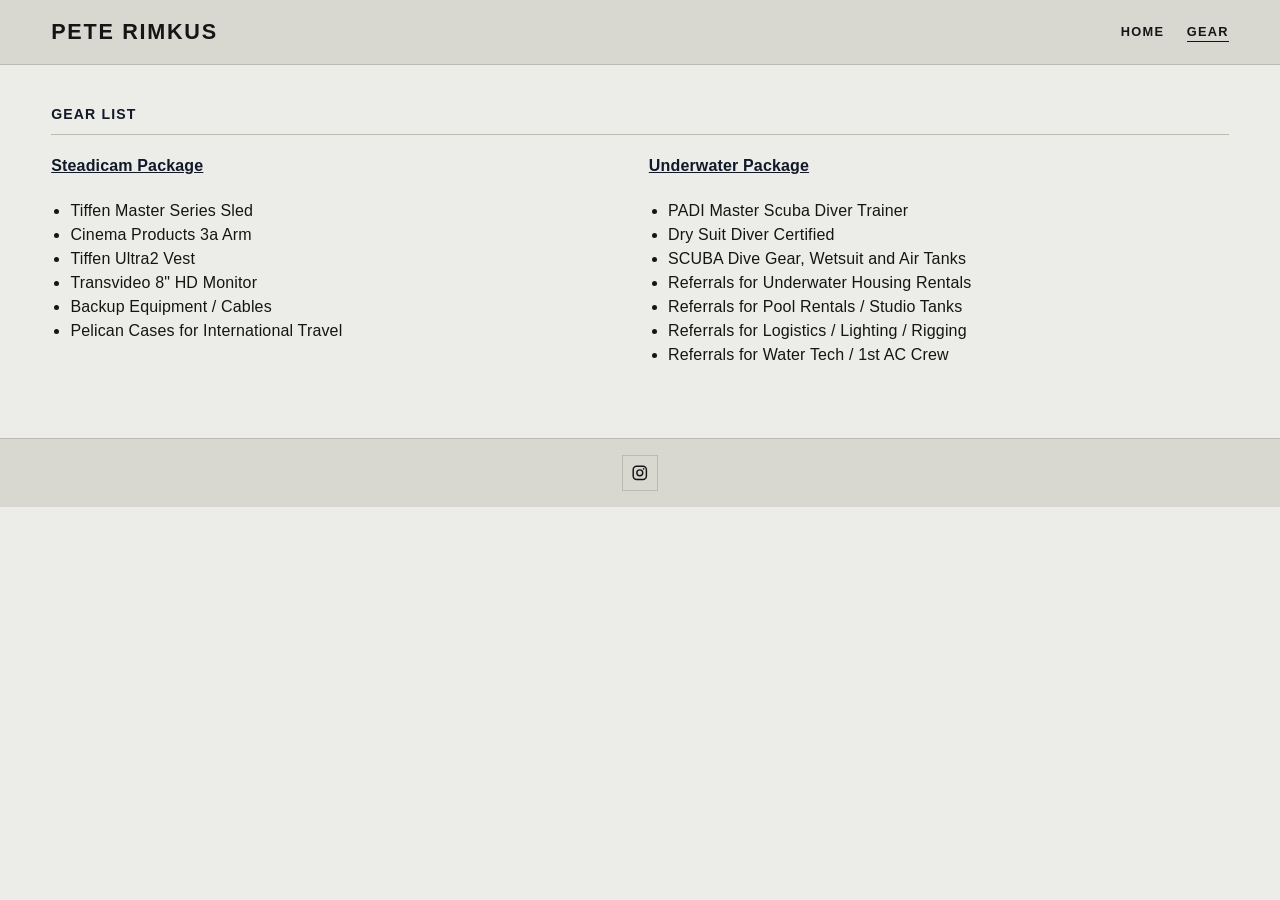
==== site/gear.html @ 2723614b "Add initial site structure with gear and index pages, and styles" ====
<!DOCTYPE html>
<html lang="en">
<head>
  <meta charset="UTF-8">
  <meta name="viewport" content="width=device-width, initial-scale=1.0">
  <title>Gear | Pete Rimkus</title>
  <link rel="stylesheet" href="./styles.css">
</head>
<body>
  <header class="site-header">
    <div class="container">
      <a class="site-title" href="./index.html" aria-label="Home">Pete Rimkus</a>
      <nav class="nav" aria-label="Main navigation">
        <a href="./index.html">Home</a>
        <a class="active" href="./gear.html">Gear</a>
      </nav>
    </div>
  </header>

  <main class="container">
    <section class="section">
      <h2 class="section-title">Gear List</h2>
      <div class="grid-2">
        <article class="card list">
          <h4><u>Steadicam Package</u></h4>
          <ul>
            <li>Tiffen Master Series Sled</li>
            <li>Cinema Products 3a Arm</li>
            <li>Tiffen Ultra2 Vest</li>
            <li>Transvideo 8" HD Monitor</li>
            <li>Backup Equipment / Cables</li>
            <li>Pelican Cases for International Travel</li>
          </ul>
        </article>

        <article class="card list">
          <h4><u>Underwater Package</u></h4>
          <ul>
            <li>PADI Master Scuba Diver Trainer</li>
            <li>Dry Suit Diver Certified</li>
            <li>SCUBA Dive Gear, Wetsuit and Air Tanks</li>
            <li>Referrals for Underwater Housing Rentals</li>
            <li>Referrals for Pool Rentals / Studio Tanks</li>
            <li>Referrals for Logistics / Lighting / Rigging</li>
            <li>Referrals for Water Tech / 1st AC Crew</li>
          </ul>
        </article>
      </div>
    </section>
  </main>

  <footer class="site-footer">
    <div class="container">
      <a class="social-link" href="https://www.instagram.com/steadi.pete" target="_blank" rel="noopener noreferrer" aria-label="Instagram">
        <svg viewBox="0 0 24 24" aria-hidden="true" focusable="false">
          <path d="M7.8 2h8.4C19.4 2 22 4.6 22 7.8v8.4c0 3.2-2.6 5.8-5.8 5.8H7.8C4.6 22 2 19.4 2 16.2V7.8C2 4.6 4.6 2 7.8 2Zm-.2 2A3.6 3.6 0 0 0 4 7.6v8.8A3.6 3.6 0 0 0 7.6 20h8.8a3.6 3.6 0 0 0 3.6-3.6V7.6A3.6 3.6 0 0 0 16.4 4H7.6Zm9.65 1.5a1.15 1.15 0 1 1 0 2.3 1.15 1.15 0 0 1 0-2.3ZM12 7a5 5 0 1 1 0 10 5 5 0 0 1 0-10Zm0 2a3 3 0 1 0 0 6 3 3 0 0 0 0-6Z"></path>
        </svg>
        <span class="sr-only">Instagram</span>
      </a>
    </div>
  </footer>
</body>
</html>
---- site/styles.css ----
:root {
  --bg: #ecece8;
  --text: #151515;
  --muted: #555;
  --card: #f7f7f4;
  --line: #bcbcb5;
  --surface: #d8d8d1;
  --accent: #111;
}

* {
  box-sizing: border-box;
}

body {
  margin: 0;
  font-family: "Avenir Next", "Helvetica Neue", "Segoe UI", Arial, sans-serif;
  color: var(--text);
  background: var(--bg);
  line-height: 1.5;
  letter-spacing: 0.01em;
}

a {
  color: var(--accent);
  text-decoration: none;
}

a:hover {
  text-decoration: none;
}

.container {
  width: min(1240px, 92vw);
  margin: 0 auto;
}

.site-header {
  background: var(--surface);
  border-bottom: 1px solid var(--line);
}

.site-header .container {
  display: flex;
  align-items: center;
  justify-content: space-between;
  gap: 1rem;
  padding: 1rem 0;
}

.site-title {
  font-size: 1.35rem;
  font-weight: 700;
  letter-spacing: 0.08em;
  text-transform: uppercase;
  color: var(--text);
}

.site-title:hover {
  text-decoration: none;
}

.nav {
  display: flex;
  gap: 1.4rem;
  font-weight: 600;
  font-size: 0.8rem;
  letter-spacing: 0.1em;
  text-transform: uppercase;
}

.nav a {
  color: var(--text);
}

.nav a.active {
  border-bottom: 1px solid var(--text);
}

.section {
  padding: 2.4rem 0;
}

h1,
h2,
h3,
h4 {
  margin-top: 0;
  color: #111827;
}

.section-title {
  margin-bottom: 1.2rem;
  padding-bottom: 0.55rem;
  border-bottom: 1px solid var(--line);
  text-align: left;
  text-transform: uppercase;
  letter-spacing: 0.08em;
  font-size: 0.88rem;
  font-weight: 700;
}

.grid-4 {
  display: grid;
  gap: 1.1rem;
  grid-template-columns: repeat(4, minmax(0, 1fr));
}

.grid-2 {
  display: grid;
  gap: 1.1rem;
  grid-template-columns: repeat(2, minmax(0, 1fr));
}

.card {
  background: transparent;
  border: 0;
  border-radius: 0;
  padding: 0;
}

.video {
  display: block;
  width: 100%;
  aspect-ratio: 16 / 9;
  border: 0;
  background: #000;
  border-radius: 0;
}

.footage-grid {
  gap: 1.1rem;
  grid-template-columns: repeat(4, minmax(0, 1fr));
}

.video-card {
  padding: 0;
  background: transparent;
}

.video-card .caption {
  margin-top: 0.55rem;
  color: var(--text);
}

.caption {
  margin-top: 0.55rem;
  text-align: center;
  font-size: 0.8rem;
  letter-spacing: 0.03em;
  text-transform: uppercase;
  line-height: 1.4;
}

.poster {
  display: block;
  width: 100%;
  height: auto;
  border-radius: 0;
  transition: transform 160ms ease;
}

.card a:hover .poster {
  transform: scale(1.015);
}

.list ul {
  margin: 0;
  padding-left: 1.2rem;
}

.site-footer {
  border-top: 1px solid var(--line);
  background: var(--surface);
  margin-top: 2rem;
}

.site-footer .container {
  padding: 1rem 0;
  text-align: center;
  color: var(--muted);
}

.social-link {
  display: inline-flex;
  align-items: center;
  justify-content: center;
  width: 2.25rem;
  height: 2.25rem;
  border-radius: 0;
  border: 1px solid var(--line);
  color: var(--text);
  background: transparent;
}

.social-link:hover {
  color: #fff;
  background: #111;
  border-color: #111;
  text-decoration: none;
}

.social-link svg {
  width: 1.1rem;
  height: 1.1rem;
  fill: currentColor;
}

.sr-only {
  position: absolute;
  width: 1px;
  height: 1px;
  padding: 0;
  margin: -1px;
  overflow: hidden;
  clip: rect(0, 0, 0, 0);
  white-space: nowrap;
  border: 0;
}

@media (max-width: 980px) {
  .grid-4 {
    grid-template-columns: repeat(2, minmax(0, 1fr));
  }
}

@media (max-width: 640px) {
  .site-header .container {
    flex-direction: column;
    align-items: flex-start;
  }

  .grid-4,
  .grid-2 {
    grid-template-columns: 1fr;
  }
}
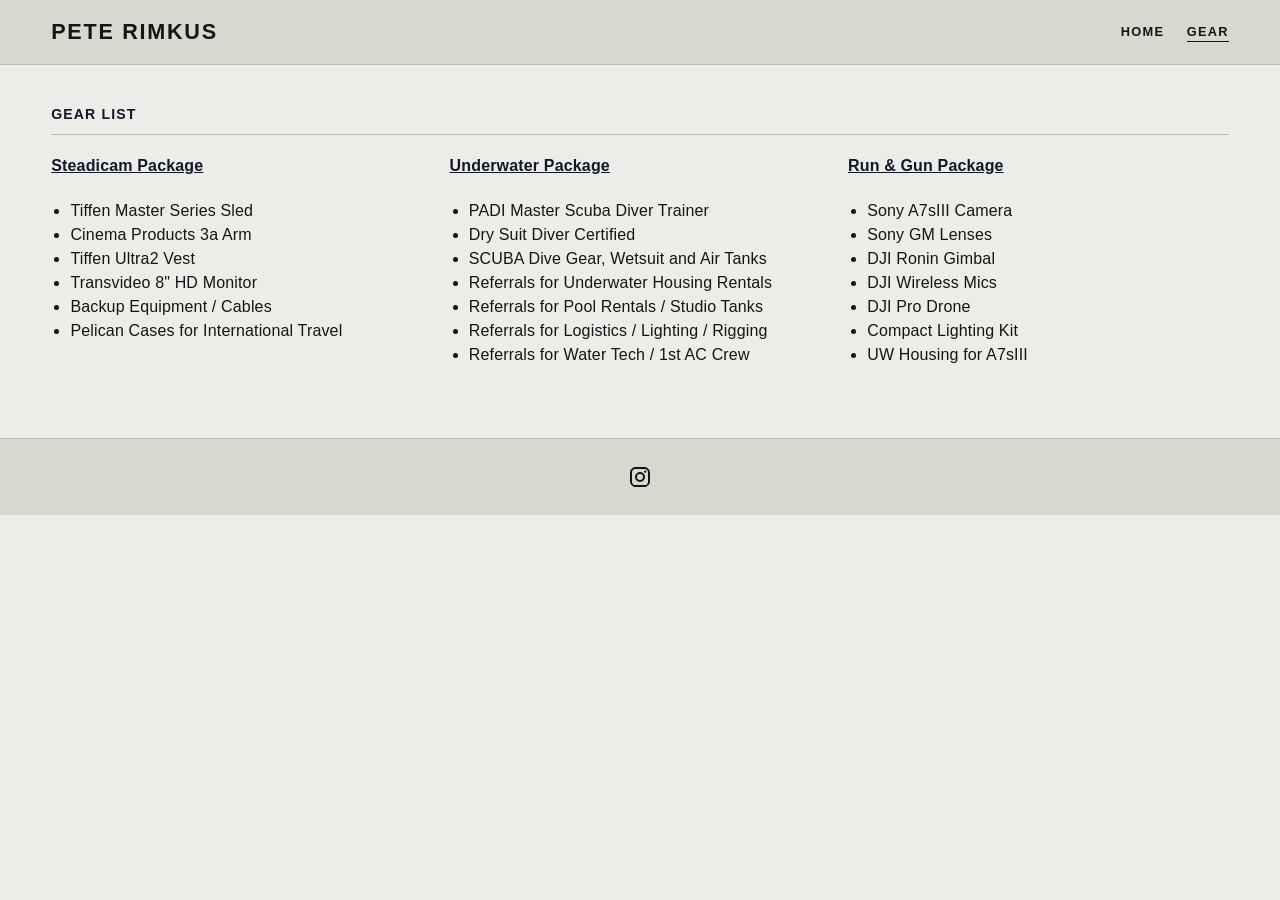
==== commit 0df1366f: "Updated to three column grid" ====
--- a/site/gear.html
+++ b/site/gear.html
@@ -20,7 +20,7 @@
   <main class="container">
     <section class="section">
       <h2 class="section-title">Gear List</h2>
-      <div class="grid-2">
+      <div class="grid-3">
         <article class="card list">
           <h4><u>Steadicam Package</u></h4>
           <ul>
@@ -45,6 +45,19 @@
             <li>Referrals for Water Tech / 1st AC Crew</li>
           </ul>
         </article>
+
+        <article class="card list">
+          <h4><u>Run & Gun Package</u></h4>
+          <ul>
+            <li>Sony A7sIII Camera</li>
+            <li>Sony GM Lenses</li>
+            <li>DJI Ronin Gimbal</li>
+            <li>DJI Wireless Mics</li>
+            <li>DJI Pro Drone</li>
+            <li>Compact Lighting Kit</li>
+            <li>UW Housing for A7sIII</li>
+          </ul>
+        </article>
       </div>
     </section>
   </main>
--- a/site/styles.css
+++ b/site/styles.css
@@ -106,6 +106,12 @@
   grid-template-columns: repeat(4, minmax(0, 1fr));
 }
 
+.grid-3 {
+  display: grid;
+  gap: 1.1rem;
+  grid-template-columns: repeat(3, minmax(0, 1fr));
+}
+
 .grid-2 {
   display: grid;
   gap: 1.1rem;
@@ -185,24 +191,21 @@
   display: inline-flex;
   align-items: center;
   justify-content: center;
-  width: 2.25rem;
-  height: 2.25rem;
-  border-radius: 0;
-  border: 1px solid var(--line);
-  color: var(--text);
-  background: transparent;
+  width: 2.75rem;
+  height: 2.75rem;
+  border: 0;
+  background: transparent;
+  color: var(--text);
 }
 
 .social-link:hover {
-  color: #fff;
-  background: #111;
-  border-color: #111;
-  text-decoration: none;
+  background: transparent;
+  color: #111;
 }
 
 .social-link svg {
-  width: 1.1rem;
-  height: 1.1rem;
+  width: 1.5rem;
+  height: 1.5rem;
   fill: currentColor;
 }
 
@@ -231,6 +234,7 @@
   }
 
   .grid-4,
+  .grid-3,
   .grid-2 {
     grid-template-columns: 1fr;
   }
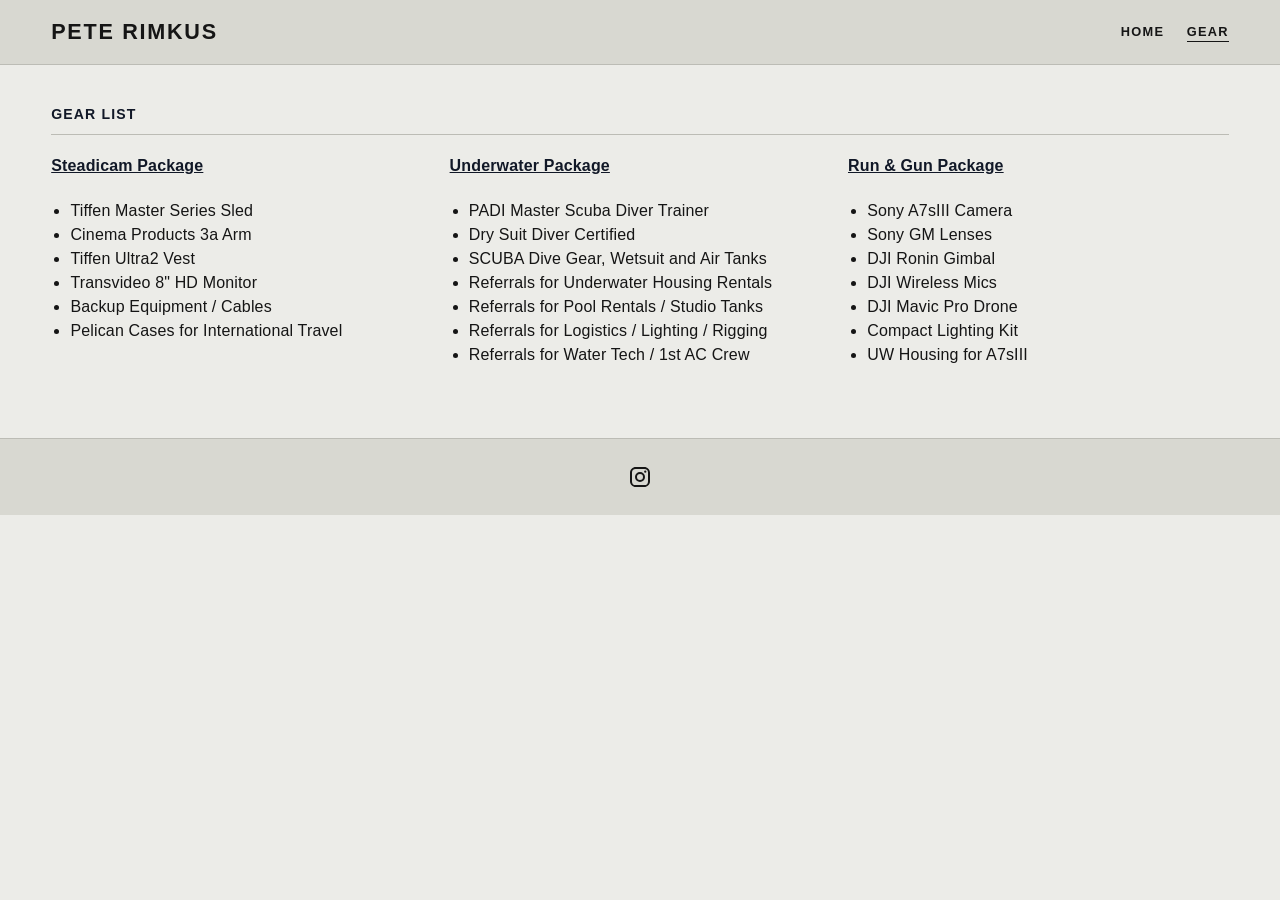
==== commit dfe9b355: "Update gear list" ====
--- a/site/gear.html
+++ b/site/gear.html
@@ -53,7 +53,7 @@
             <li>Sony GM Lenses</li>
             <li>DJI Ronin Gimbal</li>
             <li>DJI Wireless Mics</li>
-            <li>DJI Pro Drone</li>
+            <li>DJI Mavic Pro Drone</li>
             <li>Compact Lighting Kit</li>
             <li>UW Housing for A7sIII</li>
           </ul>
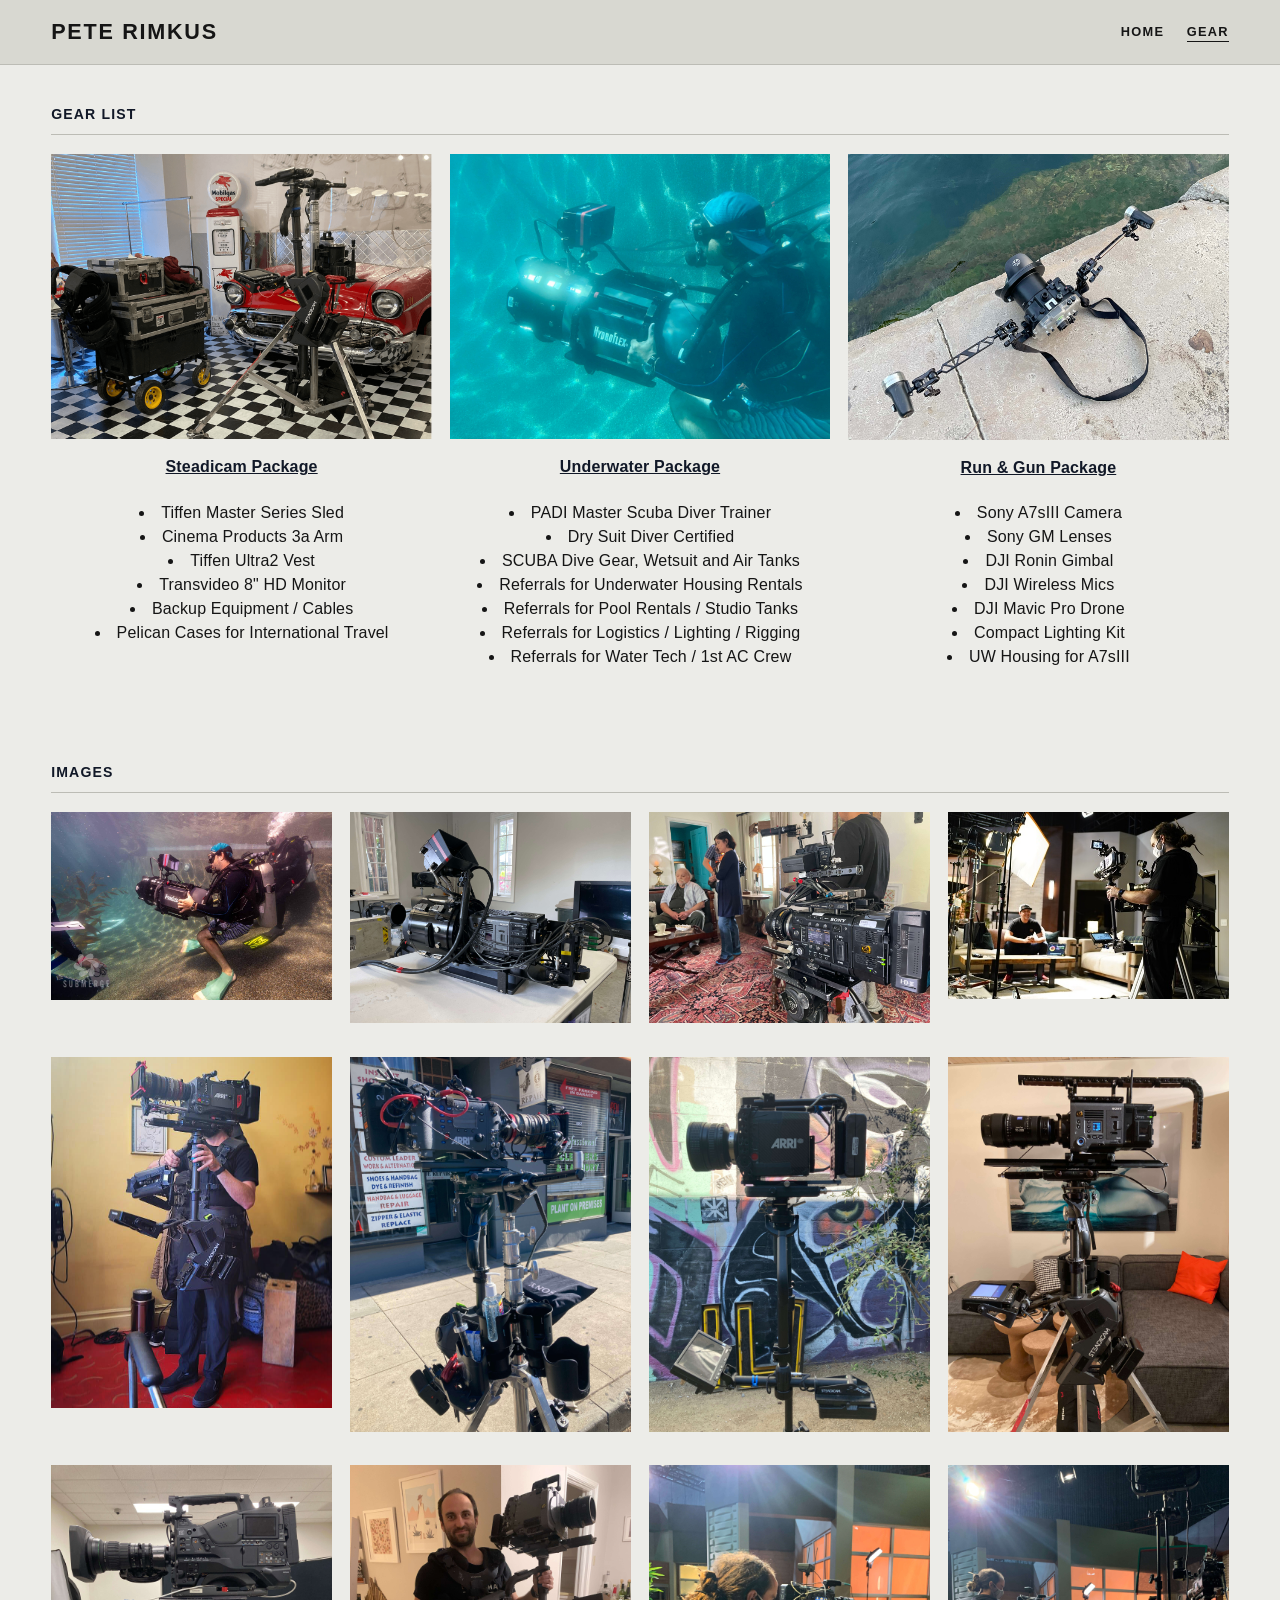
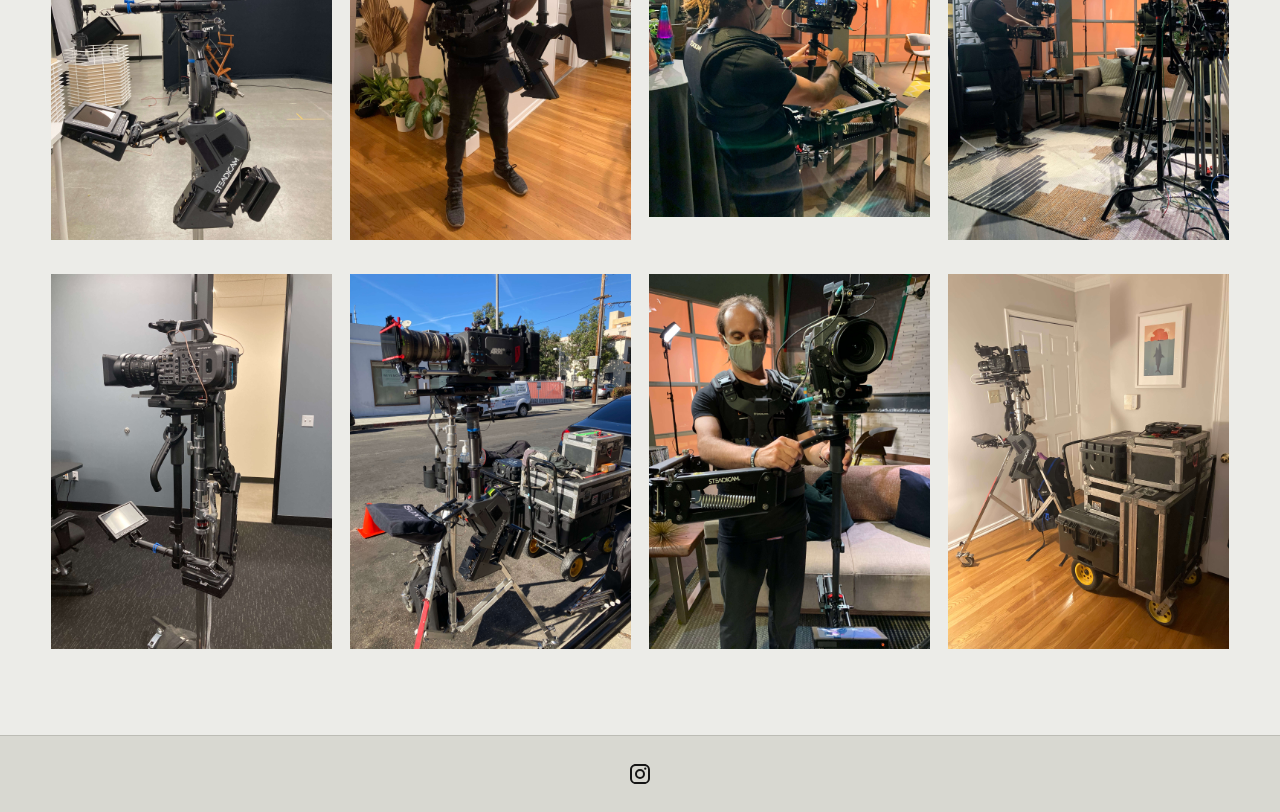
==== commit 778852df: "Feature: add images to gear" ====
--- a/site/gear.html
+++ b/site/gear.html
@@ -22,6 +22,11 @@
       <h2 class="section-title">Gear List</h2>
       <div class="grid-3">
         <article class="card list">
+          <img 
+            src="./assets/images/Steadicam_Package.png" 
+            alt="Steadicam Package"
+            class="card-image"
+          />          
           <h4><u>Steadicam Package</u></h4>
           <ul>
             <li>Tiffen Master Series Sled</li>
@@ -34,7 +39,12 @@
         </article>
 
         <article class="card list">
-          <h4><u>Underwater Package</u></h4>
+          <img 
+            src="./assets/images/underwater_package.jpg" 
+            alt="Steadicam Package"
+            class="card-image"
+          />           
+          <h4><u>Underwater Package</u></h4>         
           <ul>
             <li>PADI Master Scuba Diver Trainer</li>
             <li>Dry Suit Diver Certified</li>
@@ -47,7 +57,12 @@
         </article>
 
         <article class="card list">
-          <h4><u>Run & Gun Package</u></h4>
+          <img 
+            src="./assets/images/Travel_Package.jpeg" 
+            alt="Steadicam Package"
+            class="card-image"
+          />          
+          <h4><u>Run & Gun Package</u></h4>          
           <ul>
             <li>Sony A7sIII Camera</li>
             <li>Sony GM Lenses</li>
@@ -55,12 +70,68 @@
             <li>DJI Wireless Mics</li>
             <li>DJI Mavic Pro Drone</li>
             <li>Compact Lighting Kit</li>
-            <li>UW Housing for A7sIII</li>
+            <li>UW Housing for A7sIII</li>             
           </ul>
         </article>
       </div>
     </section>
   </main>
+
+<main class="container">
+  <section class="section">
+    <h2 class="section-title">Images</h2>
+    <div class="grid-4">
+      <article class="card">
+        <img src="./assets/images/uw_op.JPG" alt="Underwater Operating" class="card-image" />
+      </article>
+      <article class="card">
+        <img src="./assets/images/housing_prep.jpg" alt="Housing Prep" class="card-image" />
+      </article>
+      <article class="card">
+        <img src="./assets/images/sony_sticks.jpg" alt="Sony Sticks" class="card-image" />
+      </article>
+      <article class="card">
+        <img src="./assets/images/dmpc_tour2.jpeg" alt="DMPC Tour" class="card-image" />
+      </article>
+      <article class="card">
+        <img src="./assets/images/arri_fly.jpeg" alt="Arri Steadi" class="card-image" />
+      </article>
+      <article class="card">
+        <img src="./assets/images/arri_la.jpg" alt="Arri Build" class="card-image" />
+      </article>
+      <article class="card">
+        <img src="./assets/images/arri_scout.jpg" alt="Arri Scout Build" class="card-image" />
+      </article> 
+      <article class="card">
+        <img src="./assets/images/big_venice.jpg" alt="Steadi Venice Build" class="card-image" />
+      </article>
+      <article class="card">
+        <img src="./assets/images/broadcast_steadicam.jpg" alt="Steadi Broadcast Build" class="card-image" />
+      </article> 
+      <article class="card">
+        <img src="./assets/images/crt_monitor.jpeg" alt="Steadi CRT Monitor" class="card-image" />
+      </article>
+      <article class="card">
+        <img src="./assets/images/dmpc_scout.jpeg" alt="Steadi Scout DMPC" class="card-image" />
+      </article>
+      <article class="card">
+        <img src="./assets/images/dmpc_tour.jpg" alt="Steadi DMPC Op" class="card-image" />
+      </article>
+      <article class="card">
+        <img src="./assets/images/fx9_scout.jpg" alt="Steadi FX9 Build" class="card-image" />
+      </article>
+      <article class="card">
+        <img src="./assets/images/location_steadi.jpg" alt="Steadi Location" class="card-image" />
+      </article>
+      <article class="card">
+        <img src="./assets/images/scout_venice.jpg" alt="Steadi Venice Scout" class="card-image" />
+      </article>
+      <article class="card">
+        <img src="./assets/images/steadi_cases.jpg" alt="Steadi Cases" class="card-image" />
+      </article>                                                                                    
+    </div>
+  </section>
+</main>        
 
   <footer class="site-footer">
     <div class="container">
--- a/site/styles.css
+++ b/site/styles.css
@@ -170,9 +170,13 @@
   transform: scale(1.015);
 }
 
+.list {
+  text-align: center;
+}
+
 .list ul {
-  margin: 0;
-  padding-left: 1.2rem;
+  list-style-position: inside;
+  padding-left: 0;
 }
 
 .site-footer {
@@ -239,3 +243,10 @@
     grid-template-columns: 1fr;
   }
 }
+
+.card-image {
+  display: block;
+  width: 100%;
+  height: auto;
+  margin-bottom: 1rem;
+}
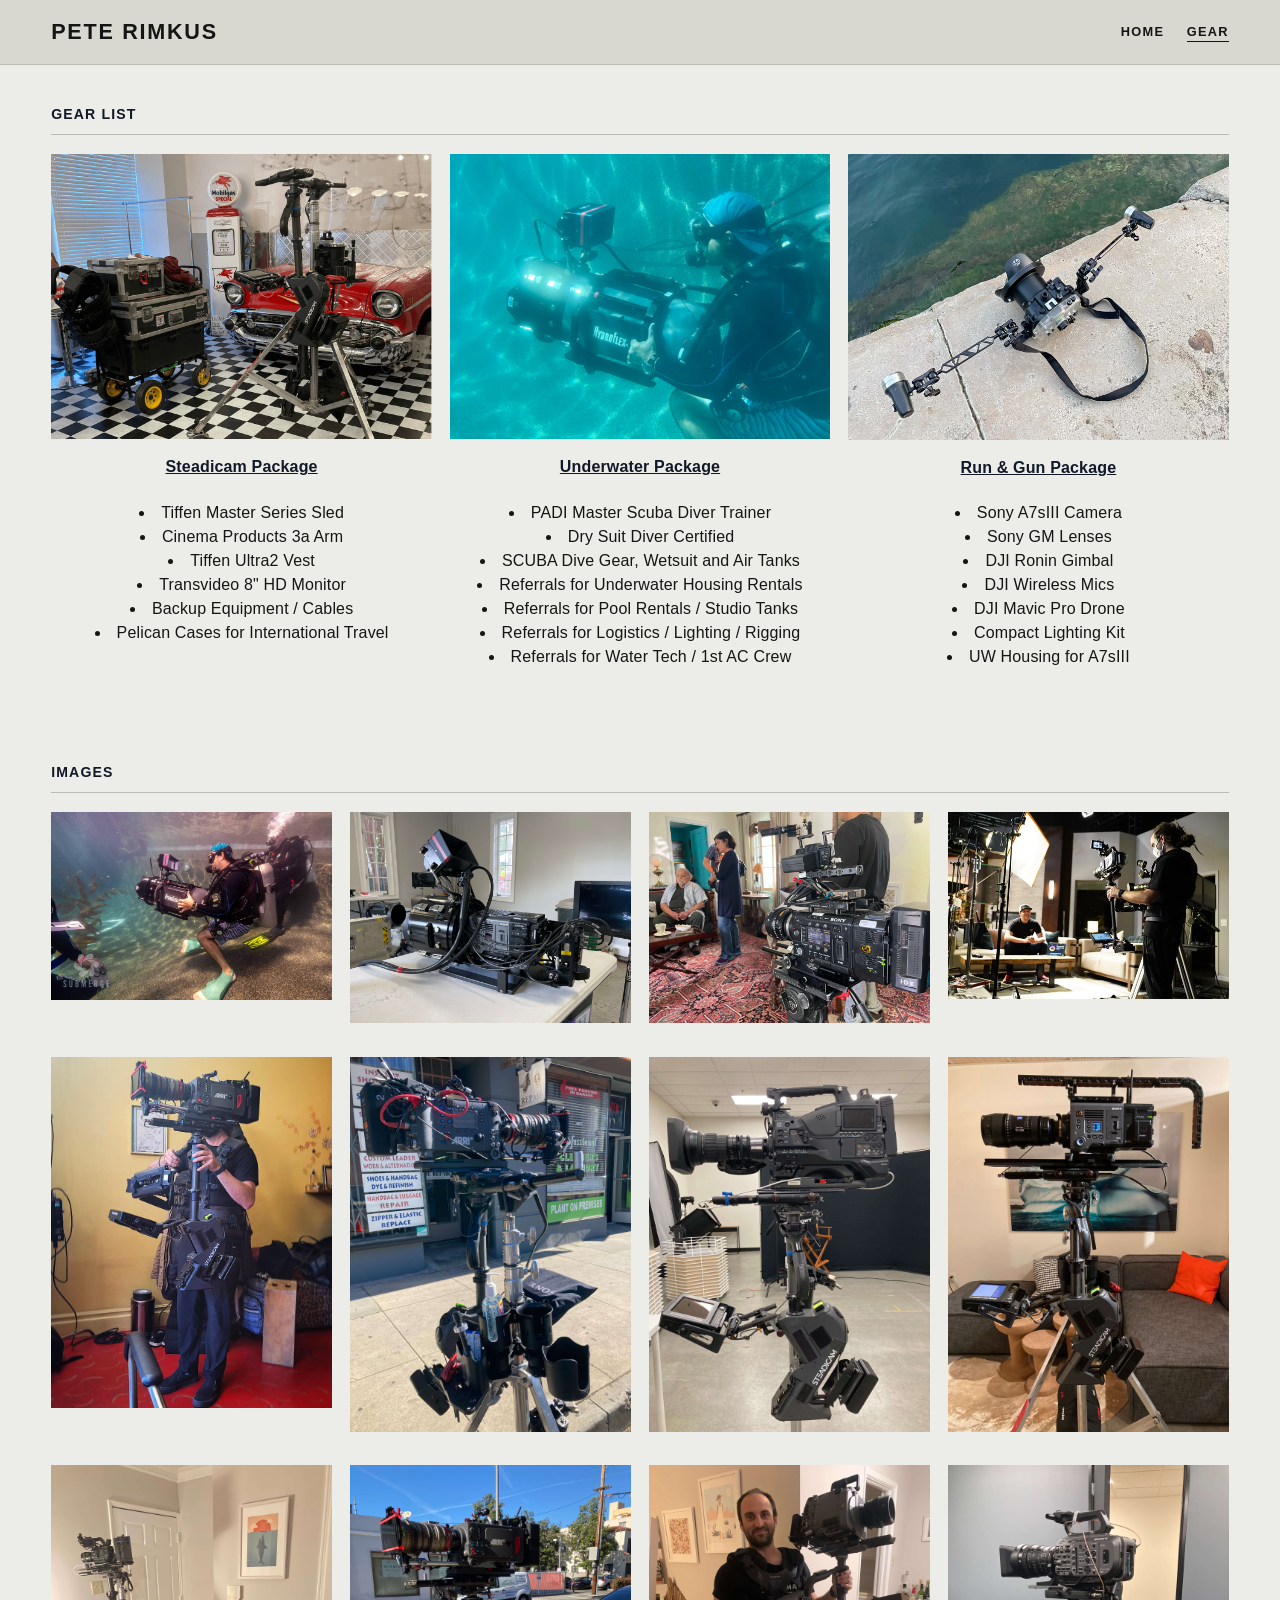
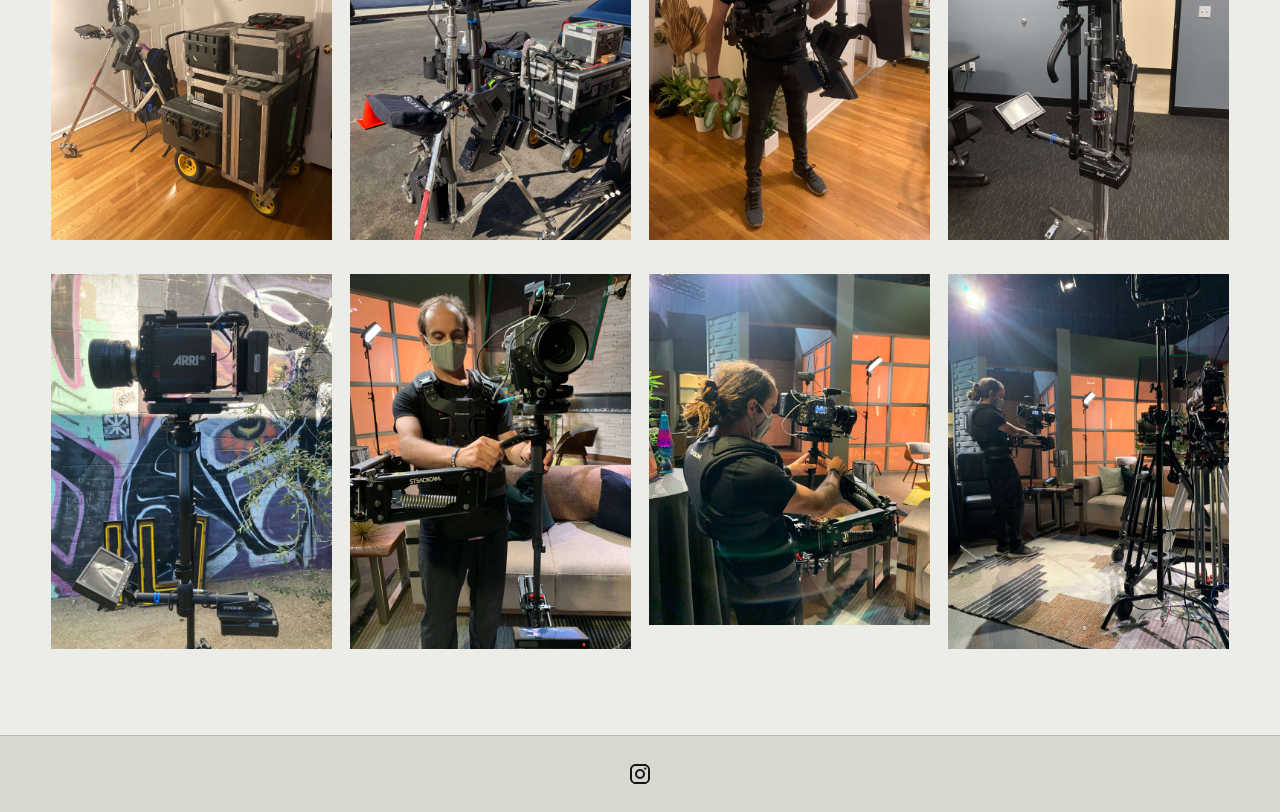
==== commit 00274295: "Updated image order" ====
--- a/site/gear.html
+++ b/site/gear.html
@@ -100,35 +100,35 @@
         <img src="./assets/images/arri_la.jpg" alt="Arri Build" class="card-image" />
       </article>
       <article class="card">
-        <img src="./assets/images/arri_scout.jpg" alt="Arri Scout Build" class="card-image" />
+        <img src="./assets/images/broadcast_steadicam.jpg" alt="Steadi Broadcast Build" class="card-image" />
       </article> 
       <article class="card">
         <img src="./assets/images/big_venice.jpg" alt="Steadi Venice Build" class="card-image" />
       </article>
       <article class="card">
-        <img src="./assets/images/broadcast_steadicam.jpg" alt="Steadi Broadcast Build" class="card-image" />
+        <img src="./assets/images/steadi_cases.jpg" alt="Steadi Cases" class="card-image" />
+      </article>
+      <article class="card">
+        <img src="./assets/images/location_steadi.jpg" alt="Steadi Location" class="card-image" />
+      </article>
+      <article class="card">
+        <img src="./assets/images/crt_monitor.jpeg" alt="Steadi CRT Monitor" class="card-image" />
+      </article>
+      <article class="card">
+        <img src="./assets/images/fx9_scout.jpg" alt="Steadi FX9 Build" class="card-image" />        
       </article> 
       <article class="card">
-        <img src="./assets/images/crt_monitor.jpeg" alt="Steadi CRT Monitor" class="card-image" />
+        <img src="./assets/images/arri_scout.jpg" alt="Arri Scout Build" class="card-image" />
+      </article> 
+      <article class="card">
+        <img src="./assets/images/scout_venice.jpg" alt="Steadi Venice Scout" class="card-image" />
       </article>
       <article class="card">
         <img src="./assets/images/dmpc_scout.jpeg" alt="Steadi Scout DMPC" class="card-image" />
       </article>
       <article class="card">
         <img src="./assets/images/dmpc_tour.jpg" alt="Steadi DMPC Op" class="card-image" />
-      </article>
-      <article class="card">
-        <img src="./assets/images/fx9_scout.jpg" alt="Steadi FX9 Build" class="card-image" />
-      </article>
-      <article class="card">
-        <img src="./assets/images/location_steadi.jpg" alt="Steadi Location" class="card-image" />
-      </article>
-      <article class="card">
-        <img src="./assets/images/scout_venice.jpg" alt="Steadi Venice Scout" class="card-image" />
-      </article>
-      <article class="card">
-        <img src="./assets/images/steadi_cases.jpg" alt="Steadi Cases" class="card-image" />
-      </article>                                                                                    
+      </article>                                                                                         
     </div>
   </section>
 </main>        
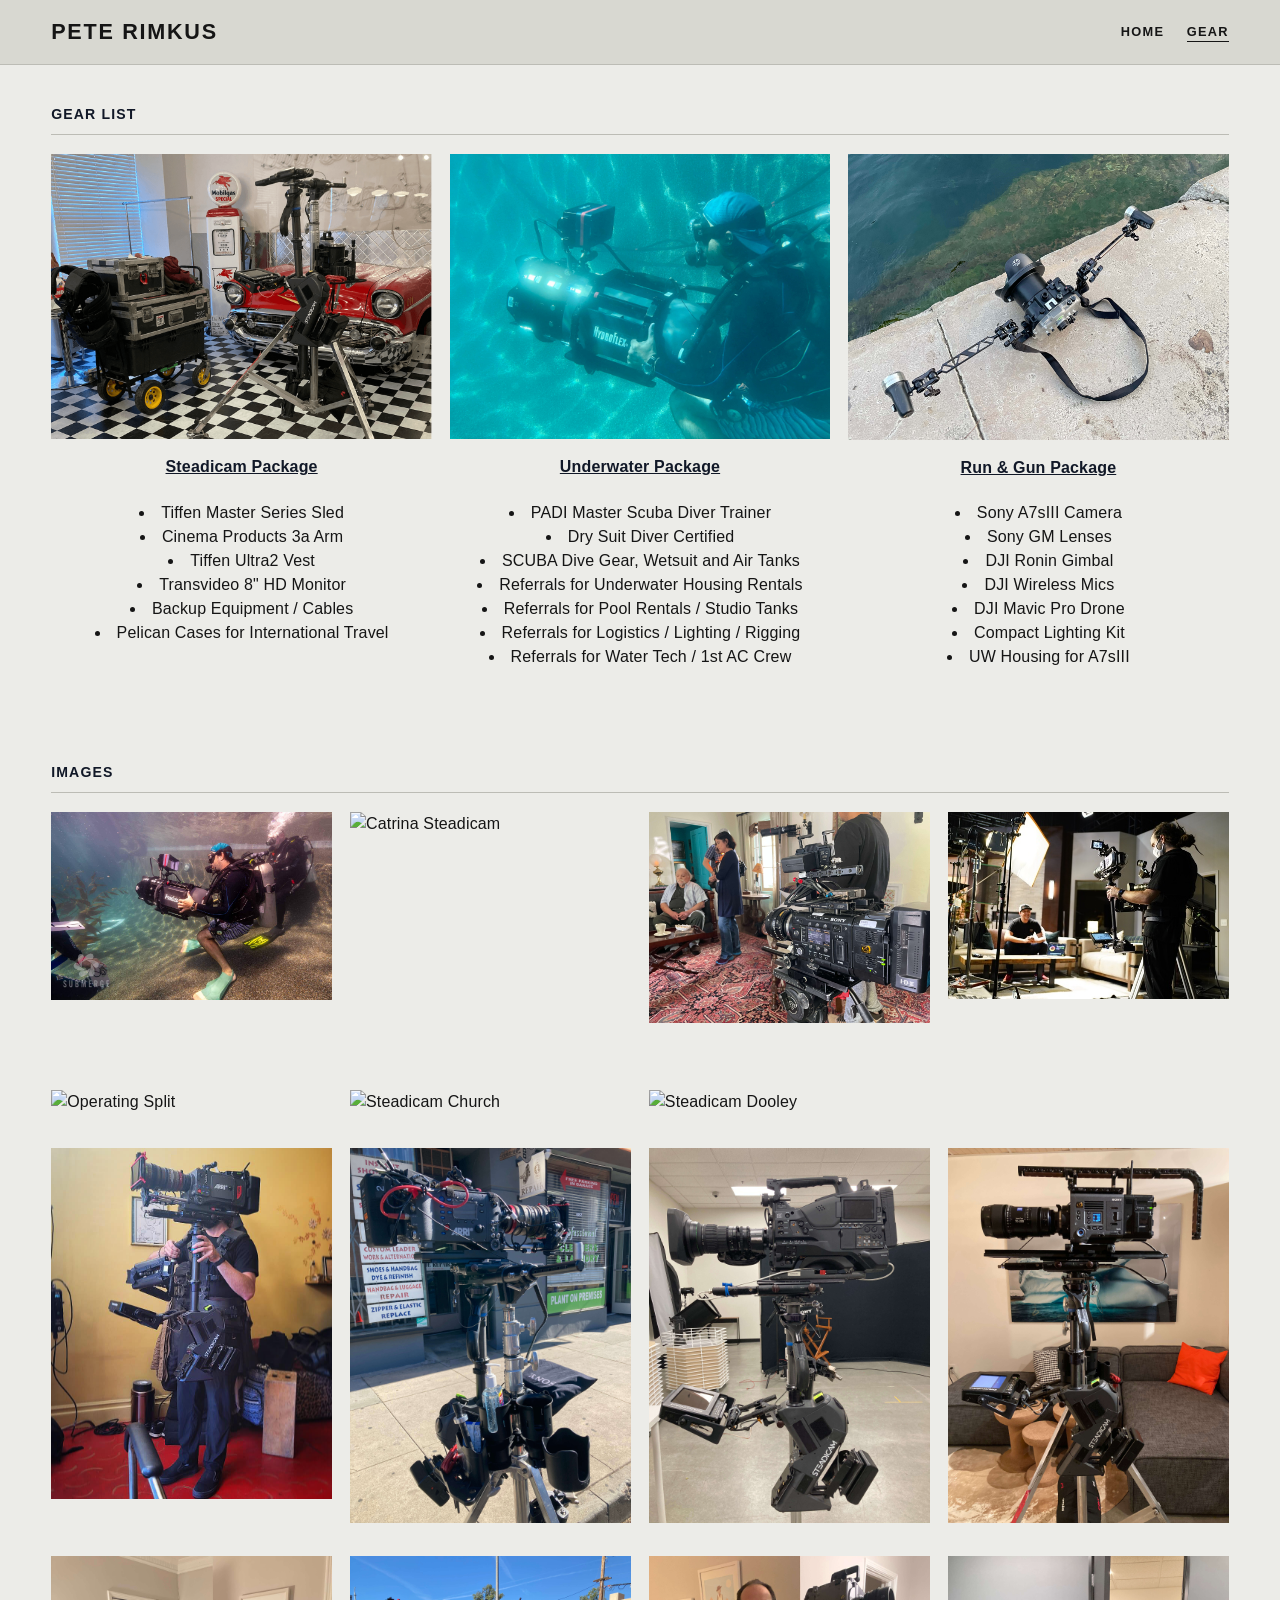
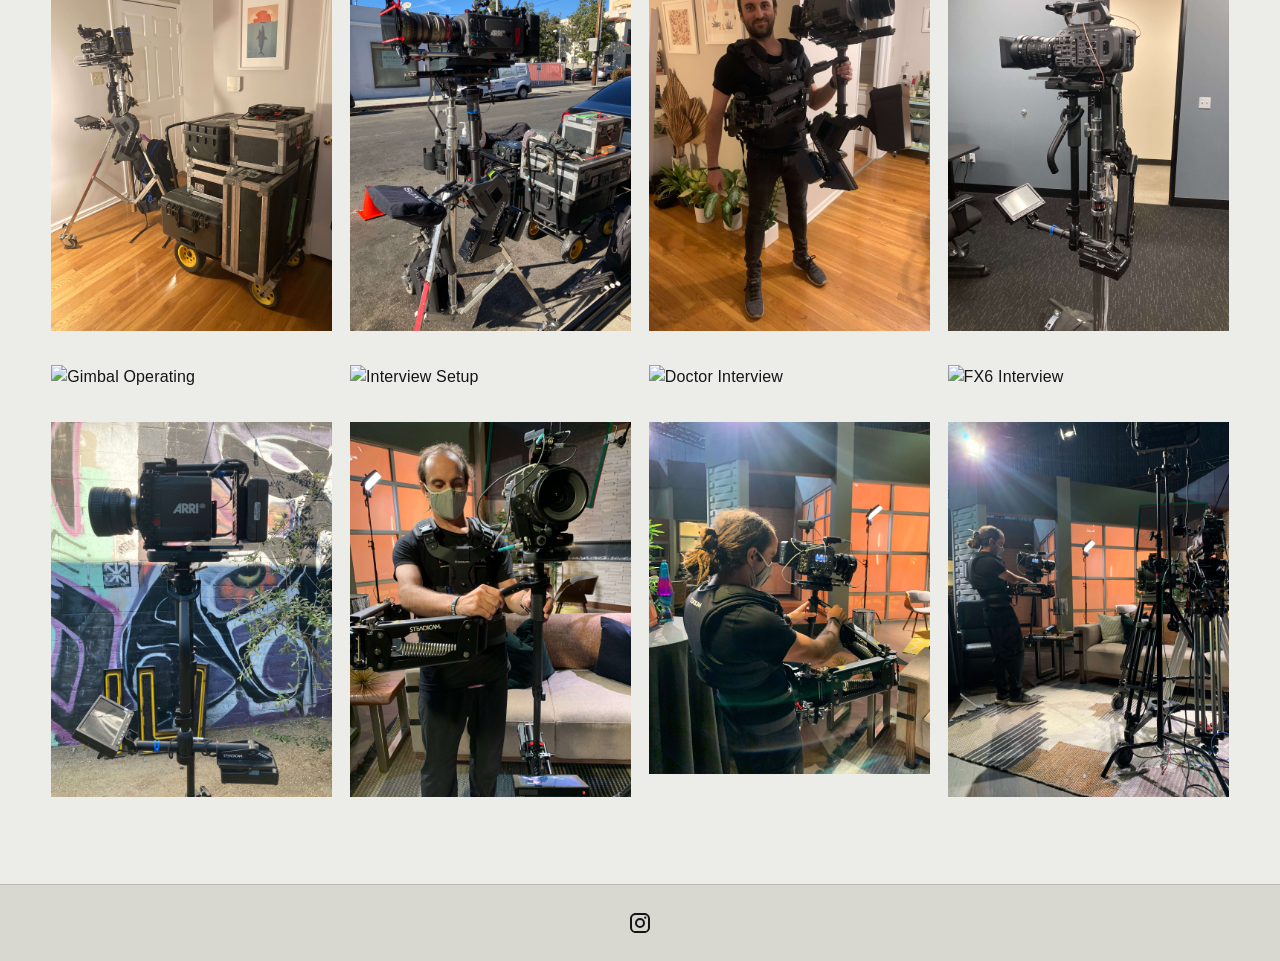
==== commit 46d09458: "Added more images" ====
--- a/site/gear.html
+++ b/site/gear.html
@@ -81,11 +81,12 @@
   <section class="section">
     <h2 class="section-title">Images</h2>
     <div class="grid-4">
+
       <article class="card">
         <img src="./assets/images/uw_op.JPG" alt="Underwater Operating" class="card-image" />
       </article>
       <article class="card">
-        <img src="./assets/images/housing_prep.jpg" alt="Housing Prep" class="card-image" />
+        <img src="./assets/images/steadi_catrina.jpg" alt="Catrina Steadicam" class="card-image" />
       </article>
       <article class="card">
         <img src="./assets/images/sony_sticks.jpg" alt="Sony Sticks" class="card-image" />
@@ -93,6 +94,33 @@
       <article class="card">
         <img src="./assets/images/dmpc_tour2.jpeg" alt="DMPC Tour" class="card-image" />
       </article>
+
+      <article class="card">
+        <img src="./assets/images/" alt="" class="card-image" />
+      </article>
+      <article class="card">
+        <img src="./assets/images/" alt="" class="card-image" />
+      </article>
+      <article class="card">
+        <img src="./assets/images/" alt="" class="card-image" />
+      </article>
+      <article class="card">
+        <img src="./assets/images/" alt="" class="card-image" />
+      </article>                  
+
+      <article class="card">
+        <img src="./assets/images/catrina_split.jpg" alt="Operating Split" class="card-image" />
+      </article>
+      <article class="card">
+        <img src="./assets/images/steadi_catrina_v.jpg" alt="Steadicam Church" class="card-image" />
+      </article>
+      <article class="card">
+        <img src="./assets/images/dooley_steadi.JPG" alt="Steadicam Dooley" class="card-image" />
+      </article> 
+      <article class="card">
+        <img src="./assets/images/" alt="" class="card-image" />
+      </article>     
+
       <article class="card">
         <img src="./assets/images/arri_fly.jpeg" alt="Arri Steadi" class="card-image" />
       </article>
@@ -105,6 +133,7 @@
       <article class="card">
         <img src="./assets/images/big_venice.jpg" alt="Steadi Venice Build" class="card-image" />
       </article>
+
       <article class="card">
         <img src="./assets/images/steadi_cases.jpg" alt="Steadi Cases" class="card-image" />
       </article>
@@ -117,6 +146,20 @@
       <article class="card">
         <img src="./assets/images/fx9_scout.jpg" alt="Steadi FX9 Build" class="card-image" />        
       </article> 
+
+      <article class="card">
+        <img src="./assets/images/gimbal_op.jpg" alt="Gimbal Operating" class="card-image" />
+      </article>
+      <article class="card">
+        <img src="./assets/images/fx9_sticks.jpg" alt="Interview Setup" class="card-image" />
+      </article>
+      <article class="card">
+        <img src="./assets/images/doc_interview.jpg" alt="Doctor Interview" class="card-image" />
+      </article> 
+      <article class="card">
+        <img src="./assets/images/fx6_interview.jpg" alt="FX6 Interview" class="card-image" />
+      </article> 
+
       <article class="card">
         <img src="./assets/images/arri_scout.jpg" alt="Arri Scout Build" class="card-image" />
       </article> 
@@ -128,7 +171,8 @@
       </article>
       <article class="card">
         <img src="./assets/images/dmpc_tour.jpg" alt="Steadi DMPC Op" class="card-image" />
-      </article>                                                                                         
+      </article>    
+
     </div>
   </section>
 </main>        
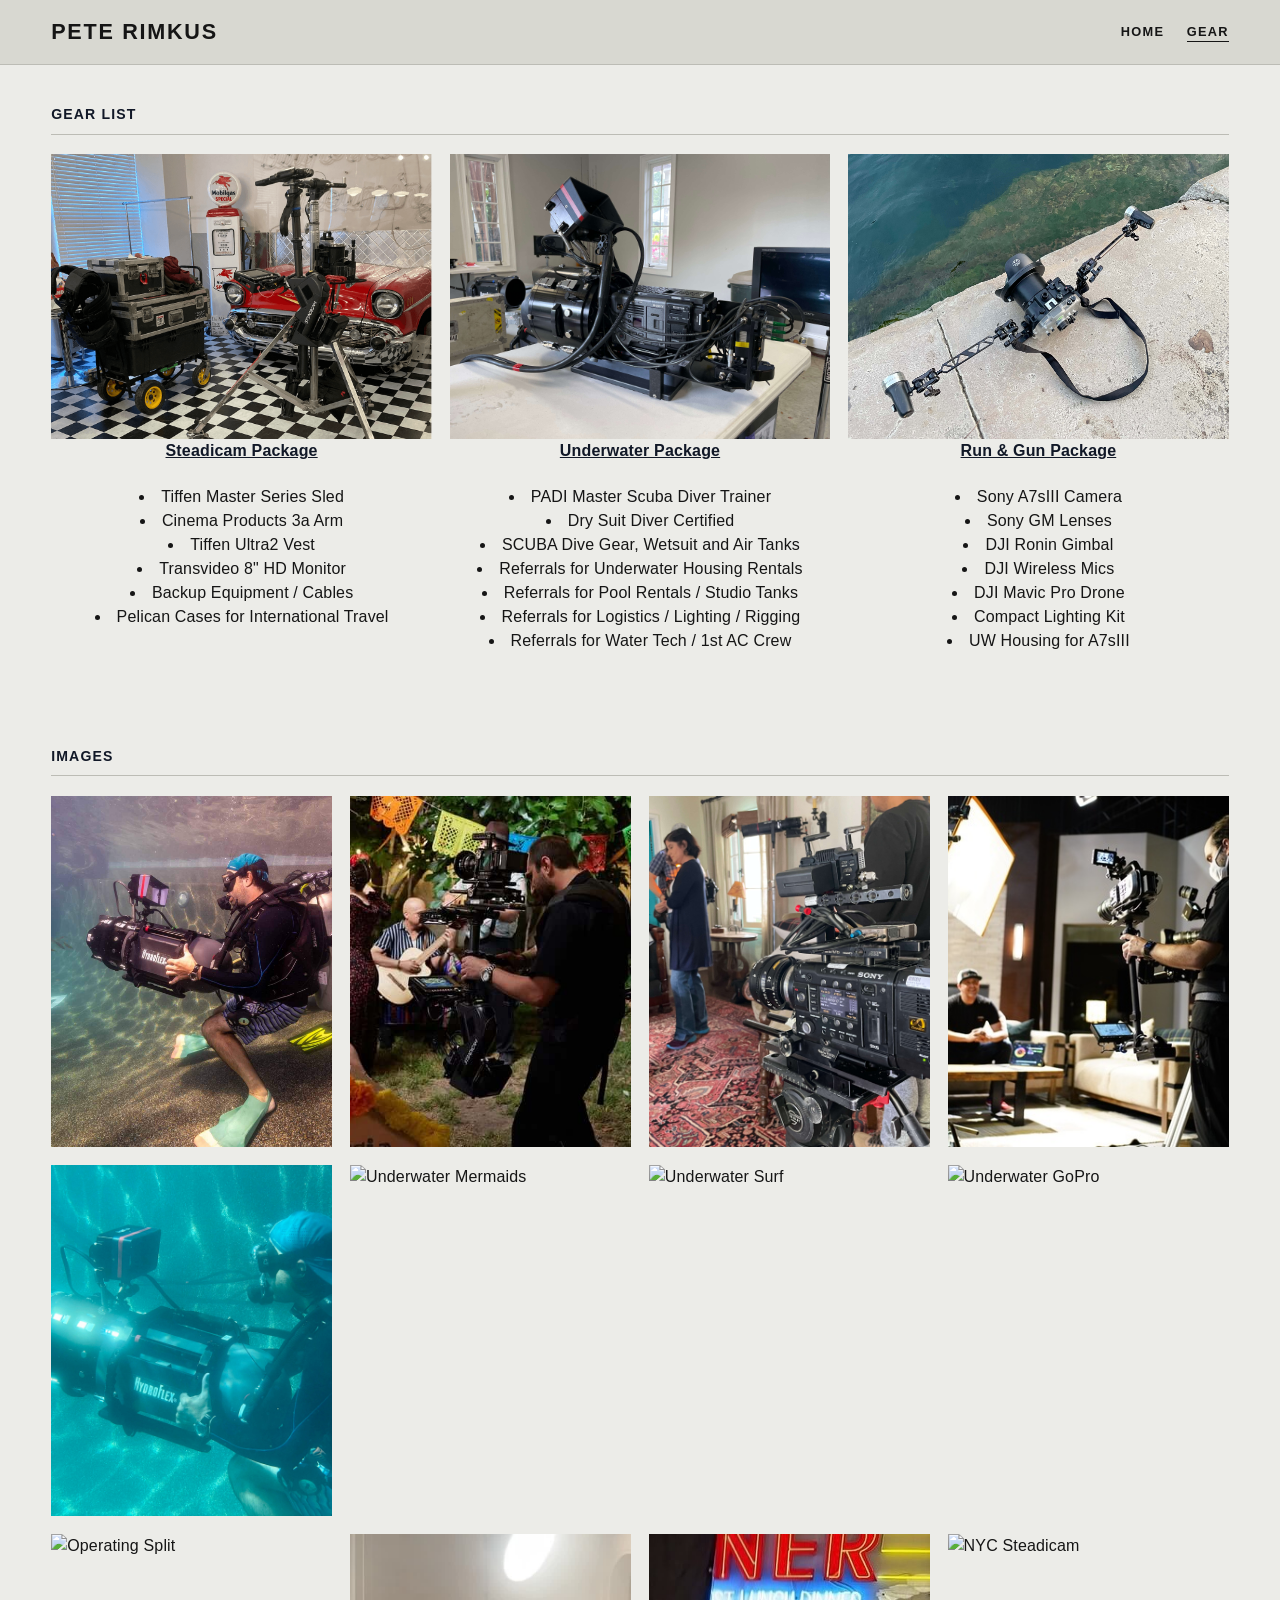
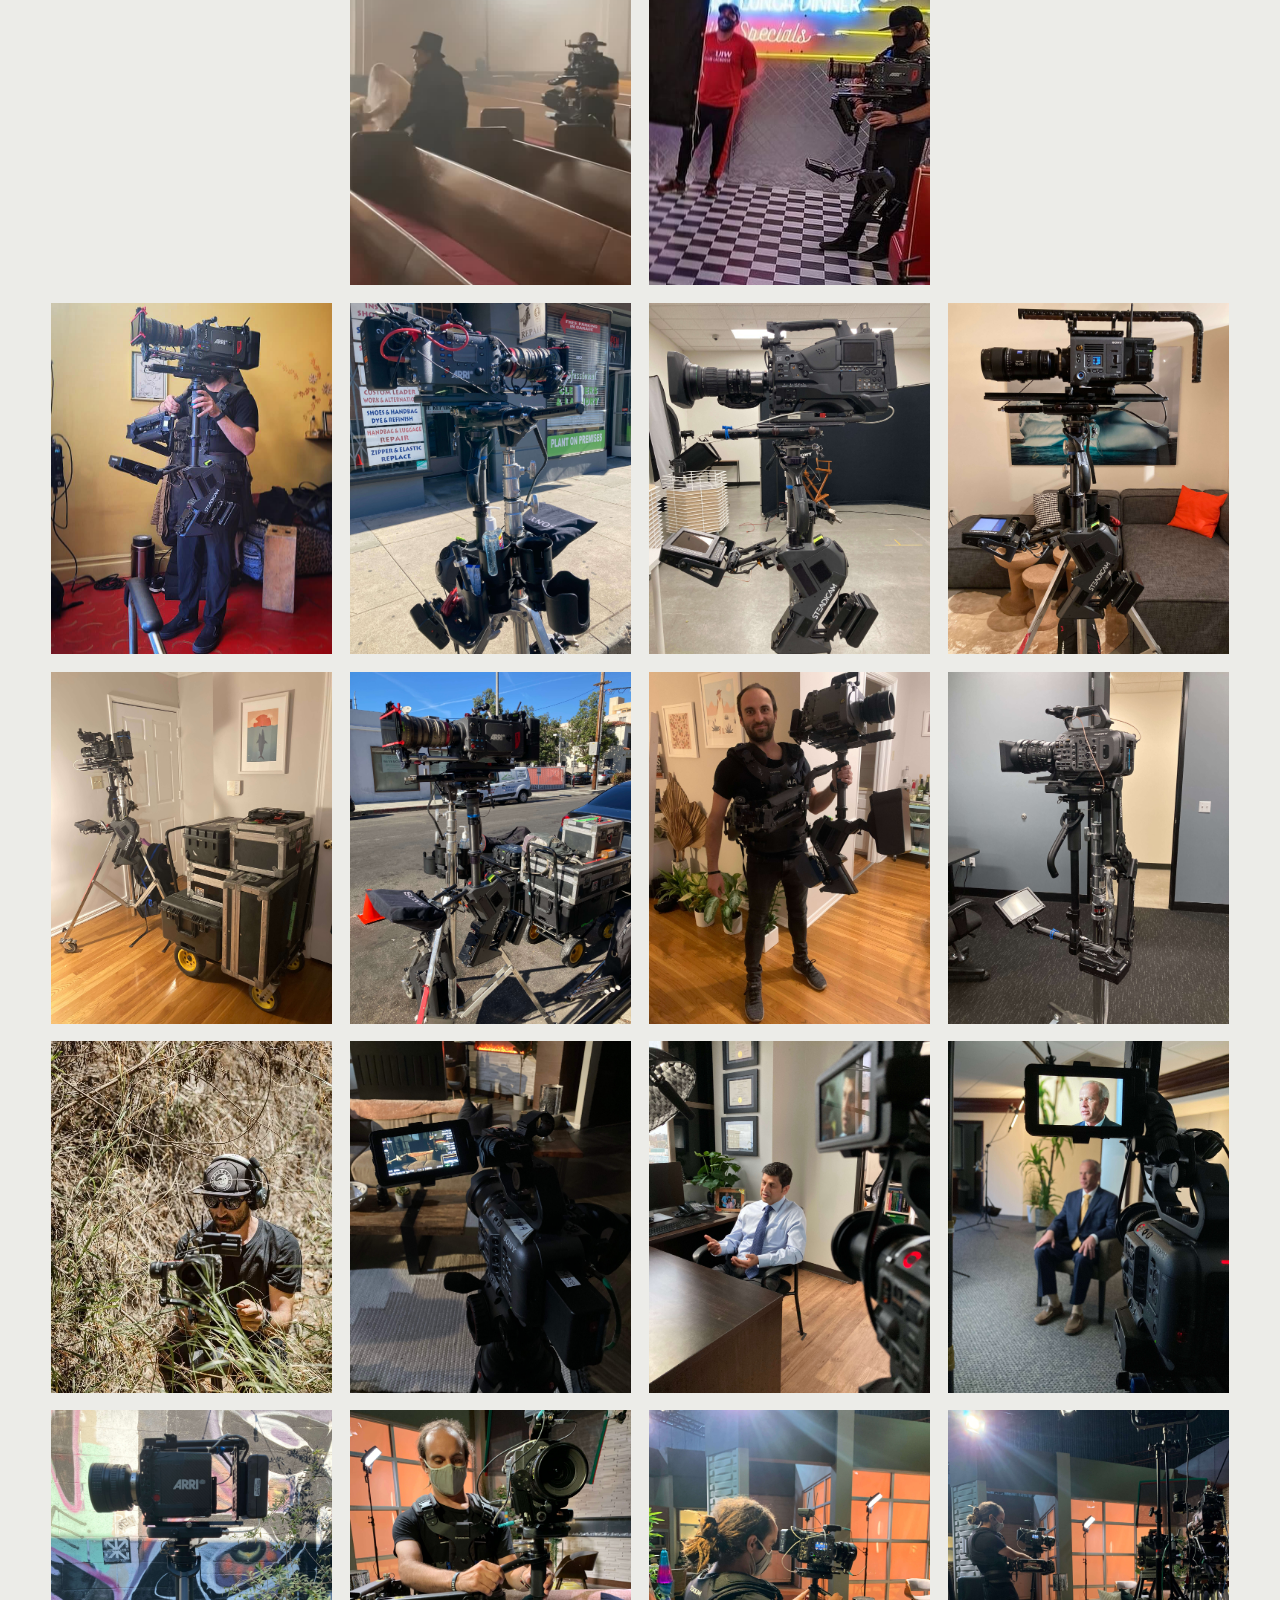
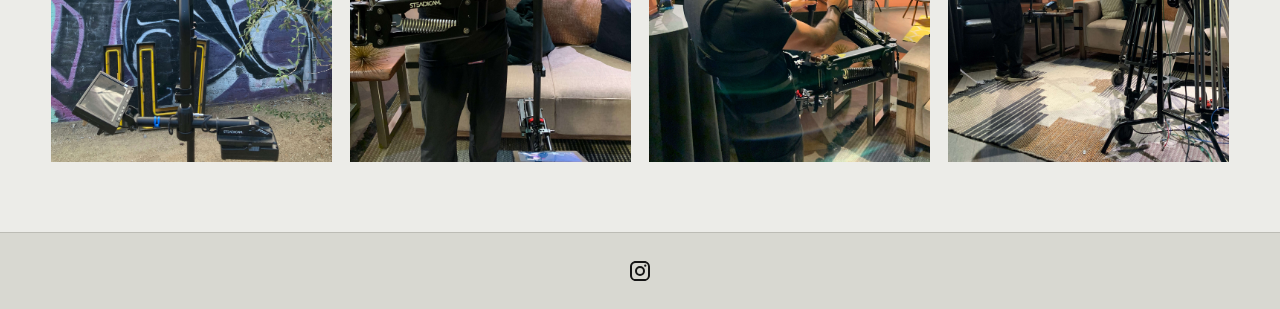
==== commit 9c969fea: "Updated images and layout" ====
--- a/site/gear.html
+++ b/site/gear.html
@@ -25,7 +25,7 @@
           <img 
             src="./assets/images/Steadicam_Package.png" 
             alt="Steadicam Package"
-            class="card-image"
+            class="card-gear"
           />          
           <h4><u>Steadicam Package</u></h4>
           <ul>
@@ -40,9 +40,9 @@
 
         <article class="card list">
           <img 
-            src="./assets/images/underwater_package.jpg" 
-            alt="Steadicam Package"
-            class="card-image"
+            src="./assets/images/housing_prep.jpg" 
+            alt="Underwater Package"
+            class="card-gear"
           />           
           <h4><u>Underwater Package</u></h4>         
           <ul>
@@ -59,8 +59,8 @@
         <article class="card list">
           <img 
             src="./assets/images/Travel_Package.jpeg" 
-            alt="Steadicam Package"
-            class="card-image"
+            alt="Travel Package"
+            class="card-gear"
           />          
           <h4><u>Run & Gun Package</u></h4>          
           <ul>
@@ -83,7 +83,7 @@
     <div class="grid-4">
 
       <article class="card">
-        <img src="./assets/images/uw_op.JPG" alt="Underwater Operating" class="card-image" />
+        <img src="./assets/images/uw_op.JPG" alt="Underwater Operating" class="card-image" />        
       </article>
       <article class="card">
         <img src="./assets/images/steadi_catrina.jpg" alt="Catrina Steadicam" class="card-image" />
@@ -96,20 +96,20 @@
       </article>
 
       <article class="card">
-        <img src="./assets/images/" alt="" class="card-image" />
+        <img src="./assets/images/underwater_package.jpg" alt="Underwater Operating" class="card-image" />        
       </article>
       <article class="card">
-        <img src="./assets/images/" alt="" class="card-image" />
+        <img src="./assets/images/underwater_mermaids.jpeg" alt="Underwater Mermaids" class="card-image" />
       </article>
       <article class="card">
-        <img src="./assets/images/" alt="" class="card-image" />
+        <img src="./assets/images/underwater_surf.jpeg" alt="Underwater Surf" class="card-image" />
       </article>
       <article class="card">
-        <img src="./assets/images/" alt="" class="card-image" />
+        <img src="./assets/images/underwater_gopro.jpeg" alt="Underwater GoPro" class="card-image" />
       </article>                  
 
       <article class="card">
-        <img src="./assets/images/catrina_split.jpg" alt="Operating Split" class="card-image" />
+        <img src="./assets/images/catrina_split_4x3.jpg" alt="Operating Split" class="card-image" />
       </article>
       <article class="card">
         <img src="./assets/images/steadi_catrina_v.jpg" alt="Steadicam Church" class="card-image" />
@@ -118,7 +118,7 @@
         <img src="./assets/images/dooley_steadi.JPG" alt="Steadicam Dooley" class="card-image" />
       </article> 
       <article class="card">
-        <img src="./assets/images/" alt="" class="card-image" />
+        <img src="./assets/images/nyc_steadicam.JPG" alt="NYC Steadicam" class="card-image" />
       </article>     
 
       <article class="card">
--- a/site/styles.css
+++ b/site/styles.css
@@ -244,9 +244,16 @@
   }
 }
 
+.card-gear {
+  display: block;
+  width: 100%;
+  aspect-ratio: 4 / 3;
+  object-fit: cover;
+}
+
 .card-image {
   display: block;
   width: 100%;
-  height: auto;
-  margin-bottom: 1rem;
+  aspect-ratio: 4 / 5;
+  object-fit: cover;
 }
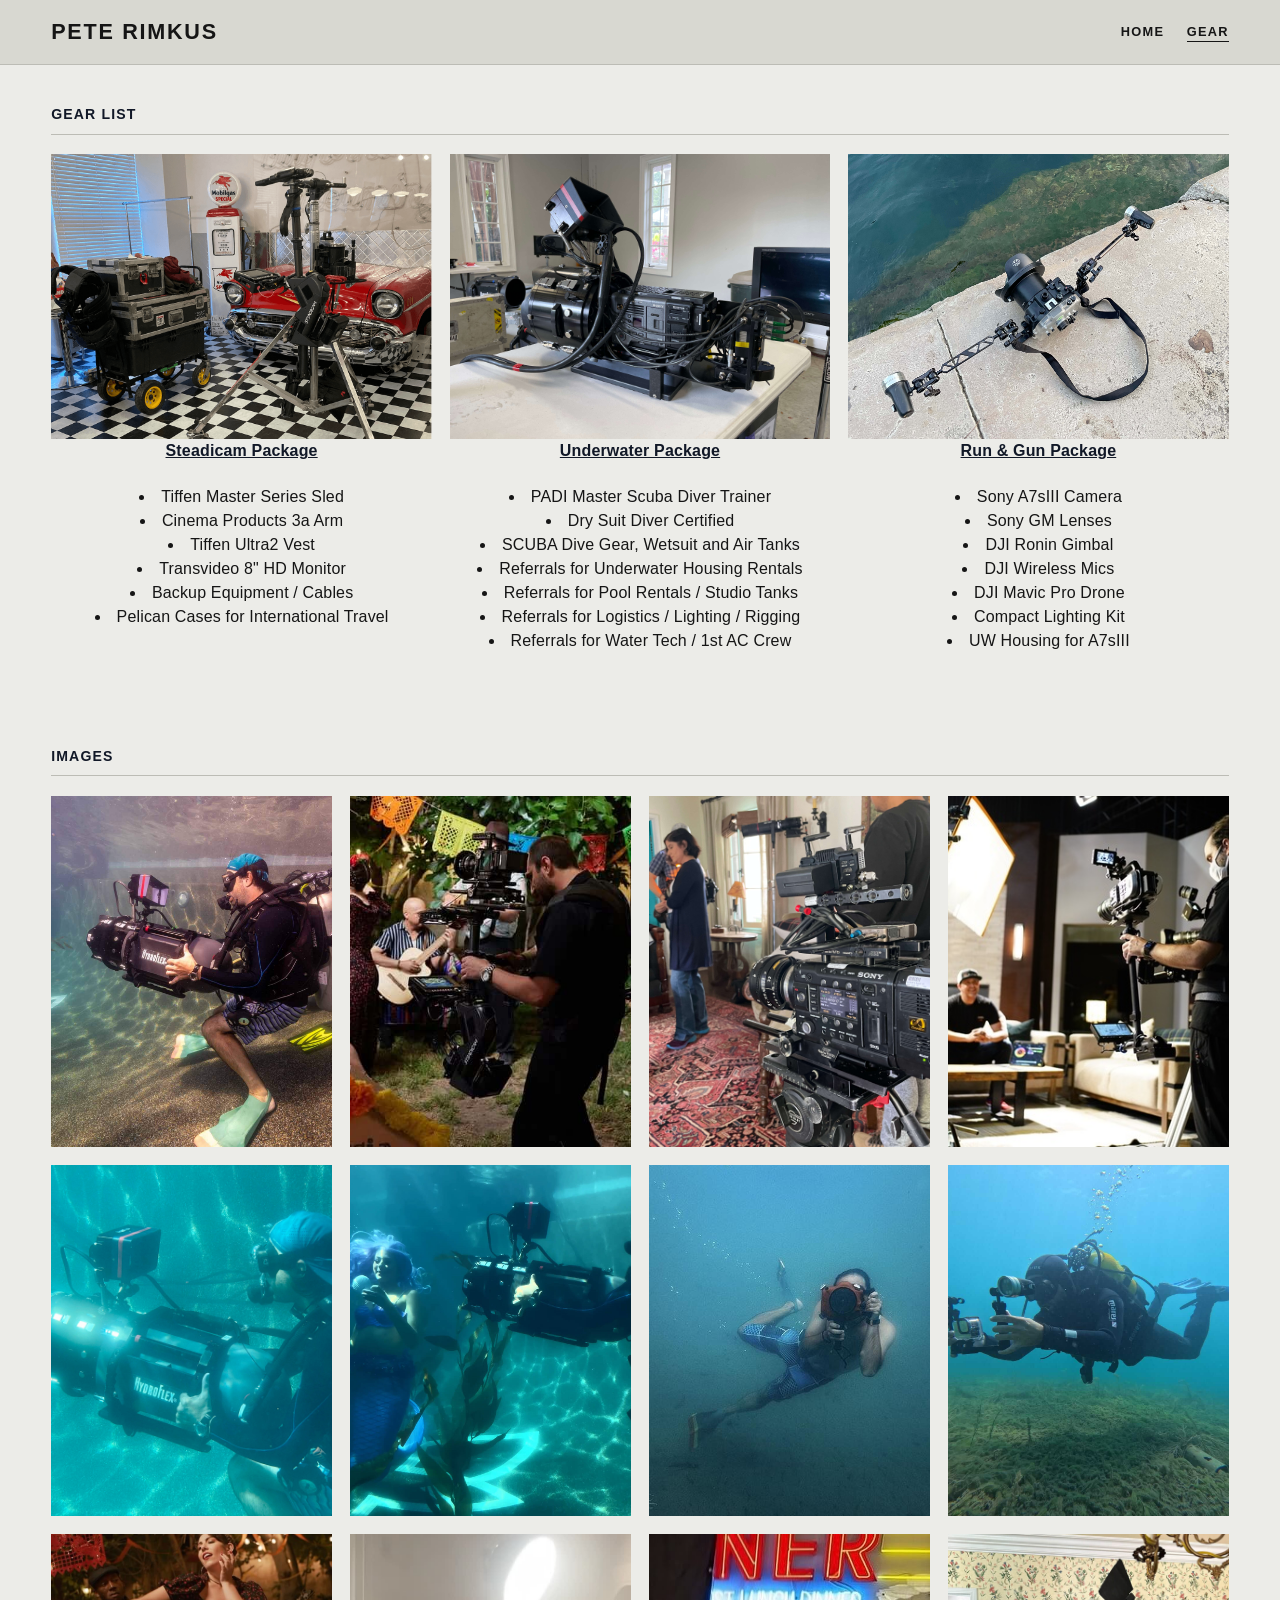
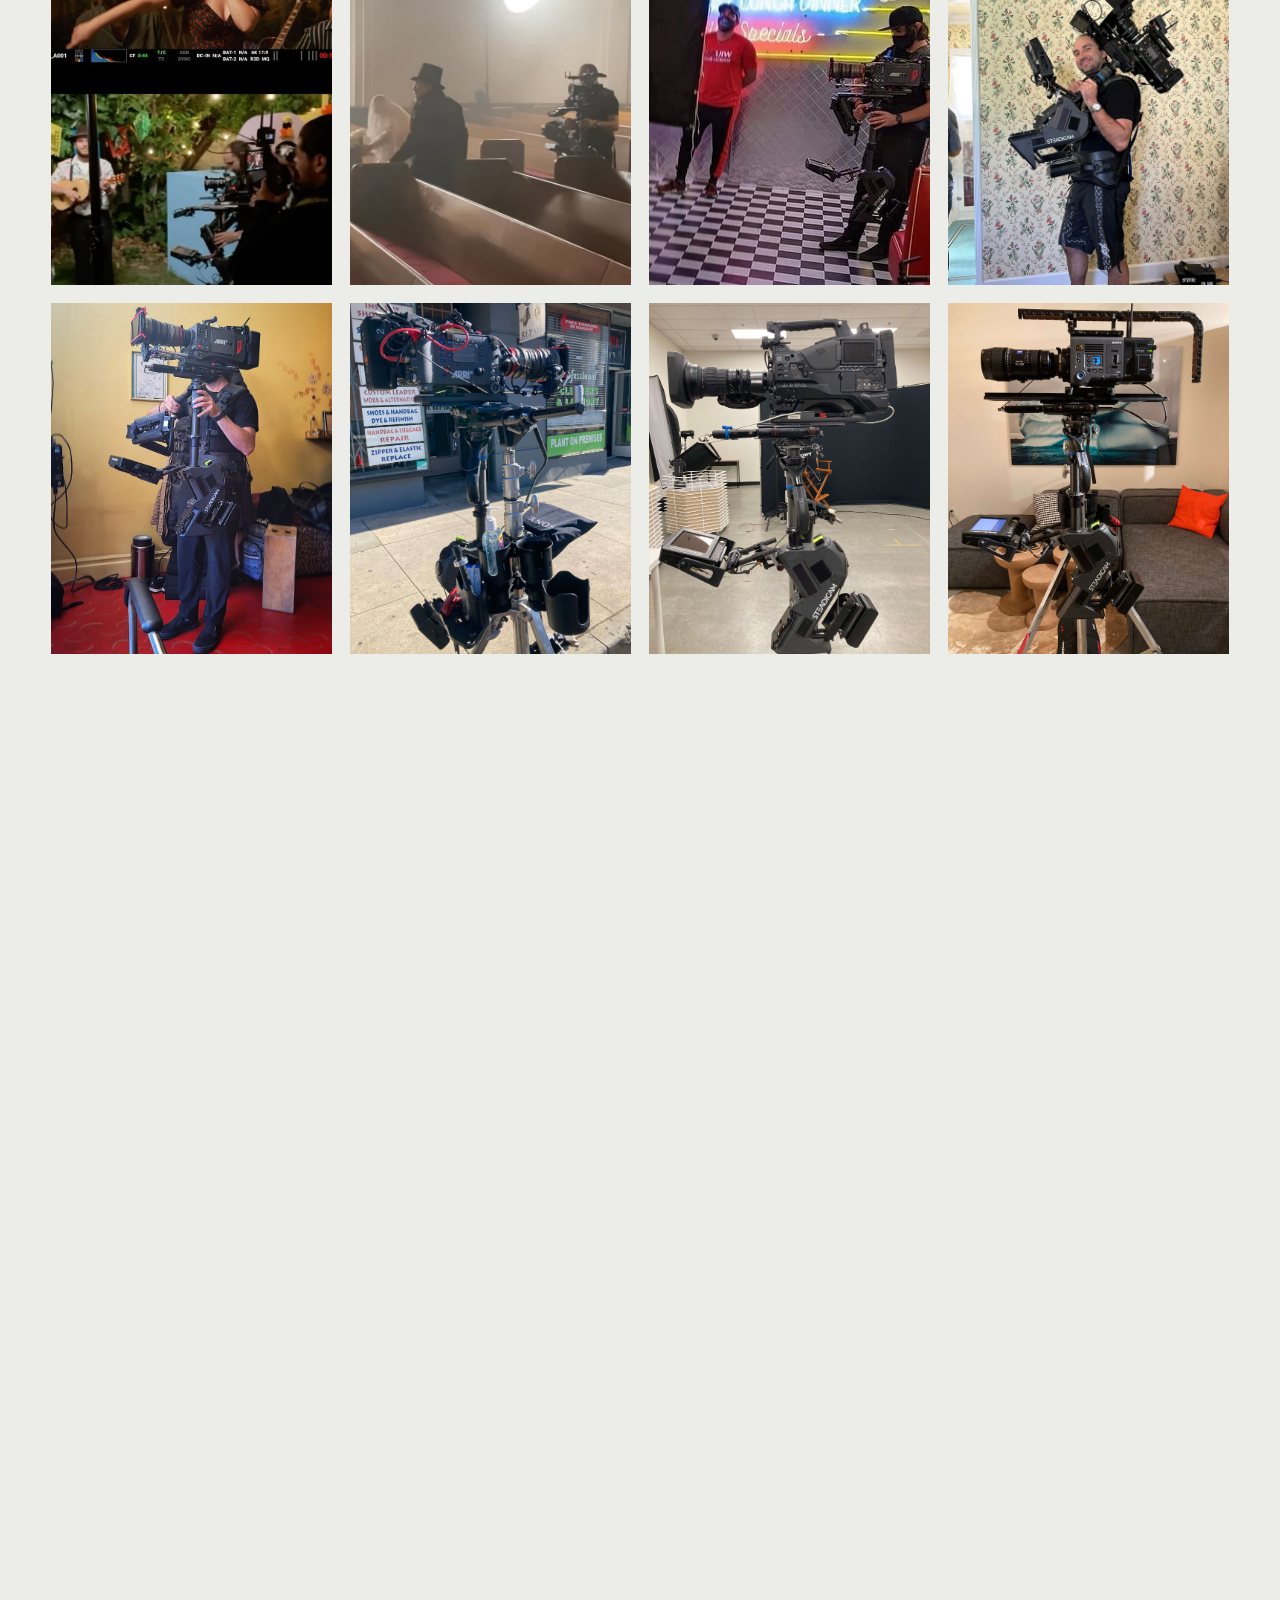
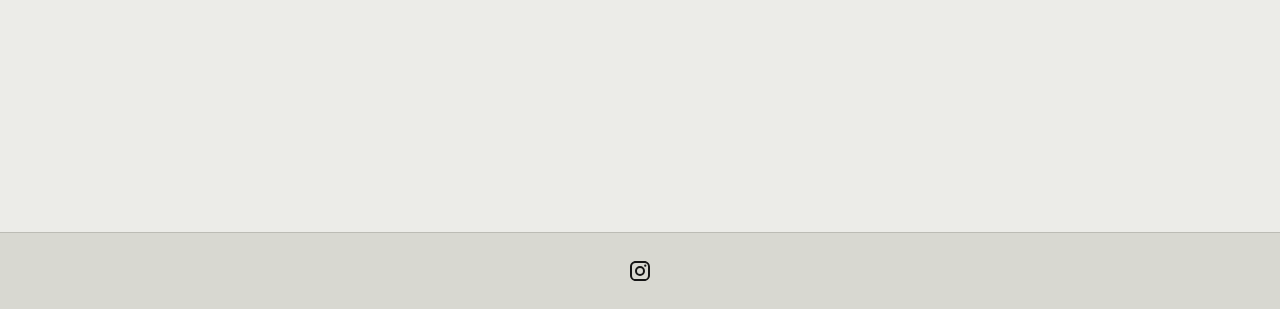
==== commit c46555f4: "Fix nginx headers, harden CI, shrink images nginx (default.conf) - Security headers were only sent o" ====
--- a/site/gear.html
+++ b/site/gear.html
@@ -83,94 +83,94 @@
     <div class="grid-4">
 
       <article class="card">
-        <img src="./assets/images/uw_op.JPG" alt="Underwater Operating" class="card-image" />        
+        <img src="./assets/images/uw_op.JPG" alt="Underwater Operating" class="card-image" loading="lazy" decoding="async" />        
       </article>
       <article class="card">
-        <img src="./assets/images/steadi_catrina.jpg" alt="Catrina Steadicam" class="card-image" />
+        <img src="./assets/images/steadi_catrina.jpg" alt="Catrina Steadicam" class="card-image" loading="lazy" decoding="async" />
       </article>
       <article class="card">
-        <img src="./assets/images/sony_sticks.jpg" alt="Sony Sticks" class="card-image" />
+        <img src="./assets/images/sony_sticks.jpg" alt="Sony Sticks" class="card-image" loading="lazy" decoding="async" />
       </article>
       <article class="card">
-        <img src="./assets/images/dmpc_tour2.jpeg" alt="DMPC Tour" class="card-image" />
+        <img src="./assets/images/dmpc_tour2.jpeg" alt="DMPC Tour" class="card-image" loading="lazy" decoding="async" />
       </article>
 
       <article class="card">
-        <img src="./assets/images/underwater_package.jpg" alt="Underwater Operating" class="card-image" />        
+        <img src="./assets/images/underwater_package.jpg" alt="Underwater Operating" class="card-image" loading="lazy" decoding="async" />        
       </article>
       <article class="card">
-        <img src="./assets/images/underwater_mermaids.jpeg" alt="Underwater Mermaids" class="card-image" />
+        <img src="./assets/images/underwater_mermaids.jpeg" alt="Underwater Mermaids" class="card-image" loading="lazy" decoding="async" />
       </article>
       <article class="card">
-        <img src="./assets/images/underwater_surf.jpeg" alt="Underwater Surf" class="card-image" />
+        <img src="./assets/images/underwater_surf.jpeg" alt="Underwater Surf" class="card-image" loading="lazy" decoding="async" />
       </article>
       <article class="card">
-        <img src="./assets/images/underwater_gopro.jpeg" alt="Underwater GoPro" class="card-image" />
+        <img src="./assets/images/underwater_gopro.jpeg" alt="Underwater GoPro" class="card-image" loading="lazy" decoding="async" />
       </article>                  
 
       <article class="card">
-        <img src="./assets/images/catrina_split_4x3.jpg" alt="Operating Split" class="card-image" />
+        <img src="./assets/images/catrina_split_4x3.jpg" alt="Operating Split" class="card-image" loading="lazy" decoding="async" />
       </article>
       <article class="card">
-        <img src="./assets/images/steadi_catrina_v.jpg" alt="Steadicam Church" class="card-image" />
+        <img src="./assets/images/steadi_catrina_v.jpg" alt="Steadicam Church" class="card-image" loading="lazy" decoding="async" />
       </article>
       <article class="card">
-        <img src="./assets/images/dooley_steadi.JPG" alt="Steadicam Dooley" class="card-image" />
+        <img src="./assets/images/dooley_steadi.JPG" alt="Steadicam Dooley" class="card-image" loading="lazy" decoding="async" />
       </article> 
       <article class="card">
-        <img src="./assets/images/nyc_steadicam.JPG" alt="NYC Steadicam" class="card-image" />
+        <img src="./assets/images/nyc_steadicam.JPG" alt="NYC Steadicam" class="card-image" loading="lazy" decoding="async" />
       </article>     
 
       <article class="card">
-        <img src="./assets/images/arri_fly.jpeg" alt="Arri Steadi" class="card-image" />
+        <img src="./assets/images/arri_fly.jpeg" alt="Arri Steadi" class="card-image" loading="lazy" decoding="async" />
       </article>
       <article class="card">
-        <img src="./assets/images/arri_la.jpg" alt="Arri Build" class="card-image" />
+        <img src="./assets/images/arri_la.jpg" alt="Arri Build" class="card-image" loading="lazy" decoding="async" />
       </article>
       <article class="card">
-        <img src="./assets/images/broadcast_steadicam.jpg" alt="Steadi Broadcast Build" class="card-image" />
+        <img src="./assets/images/broadcast_steadicam.jpg" alt="Steadi Broadcast Build" class="card-image" loading="lazy" decoding="async" />
       </article> 
       <article class="card">
-        <img src="./assets/images/big_venice.jpg" alt="Steadi Venice Build" class="card-image" />
+        <img src="./assets/images/big_venice.jpg" alt="Steadi Venice Build" class="card-image" loading="lazy" decoding="async" />
       </article>
 
       <article class="card">
-        <img src="./assets/images/steadi_cases.jpg" alt="Steadi Cases" class="card-image" />
+        <img src="./assets/images/steadi_cases.jpg" alt="Steadi Cases" class="card-image" loading="lazy" decoding="async" />
       </article>
       <article class="card">
-        <img src="./assets/images/location_steadi.jpg" alt="Steadi Location" class="card-image" />
+        <img src="./assets/images/location_steadi.jpg" alt="Steadi Location" class="card-image" loading="lazy" decoding="async" />
       </article>
       <article class="card">
-        <img src="./assets/images/crt_monitor.jpeg" alt="Steadi CRT Monitor" class="card-image" />
+        <img src="./assets/images/crt_monitor.jpeg" alt="Steadi CRT Monitor" class="card-image" loading="lazy" decoding="async" />
       </article>
       <article class="card">
-        <img src="./assets/images/fx9_scout.jpg" alt="Steadi FX9 Build" class="card-image" />        
+        <img src="./assets/images/fx9_scout.jpg" alt="Steadi FX9 Build" class="card-image" loading="lazy" decoding="async" />        
       </article> 
 
       <article class="card">
-        <img src="./assets/images/gimbal_op.jpg" alt="Gimbal Operating" class="card-image" />
+        <img src="./assets/images/gimbal_op.jpg" alt="Gimbal Operating" class="card-image" loading="lazy" decoding="async" />
       </article>
       <article class="card">
-        <img src="./assets/images/fx9_sticks.jpg" alt="Interview Setup" class="card-image" />
+        <img src="./assets/images/fx9_sticks.jpg" alt="Interview Setup" class="card-image" loading="lazy" decoding="async" />
       </article>
       <article class="card">
-        <img src="./assets/images/doc_interview.jpg" alt="Doctor Interview" class="card-image" />
+        <img src="./assets/images/doc_interview.jpg" alt="Doctor Interview" class="card-image" loading="lazy" decoding="async" />
       </article> 
       <article class="card">
-        <img src="./assets/images/fx6_interview.jpg" alt="FX6 Interview" class="card-image" />
+        <img src="./assets/images/fx6_interview.jpg" alt="FX6 Interview" class="card-image" loading="lazy" decoding="async" />
       </article> 
 
       <article class="card">
-        <img src="./assets/images/arri_scout.jpg" alt="Arri Scout Build" class="card-image" />
+        <img src="./assets/images/arri_scout.jpg" alt="Arri Scout Build" class="card-image" loading="lazy" decoding="async" />
       </article> 
       <article class="card">
-        <img src="./assets/images/scout_venice.jpg" alt="Steadi Venice Scout" class="card-image" />
+        <img src="./assets/images/scout_venice.jpg" alt="Steadi Venice Scout" class="card-image" loading="lazy" decoding="async" />
       </article>
       <article class="card">
-        <img src="./assets/images/dmpc_scout.jpeg" alt="Steadi Scout DMPC" class="card-image" />
+        <img src="./assets/images/dmpc_scout.jpeg" alt="Steadi Scout DMPC" class="card-image" loading="lazy" decoding="async" />
       </article>
       <article class="card">
-        <img src="./assets/images/dmpc_tour.jpg" alt="Steadi DMPC Op" class="card-image" />
+        <img src="./assets/images/dmpc_tour.jpg" alt="Steadi DMPC Op" class="card-image" loading="lazy" decoding="async" />
       </article>    
 
     </div>
